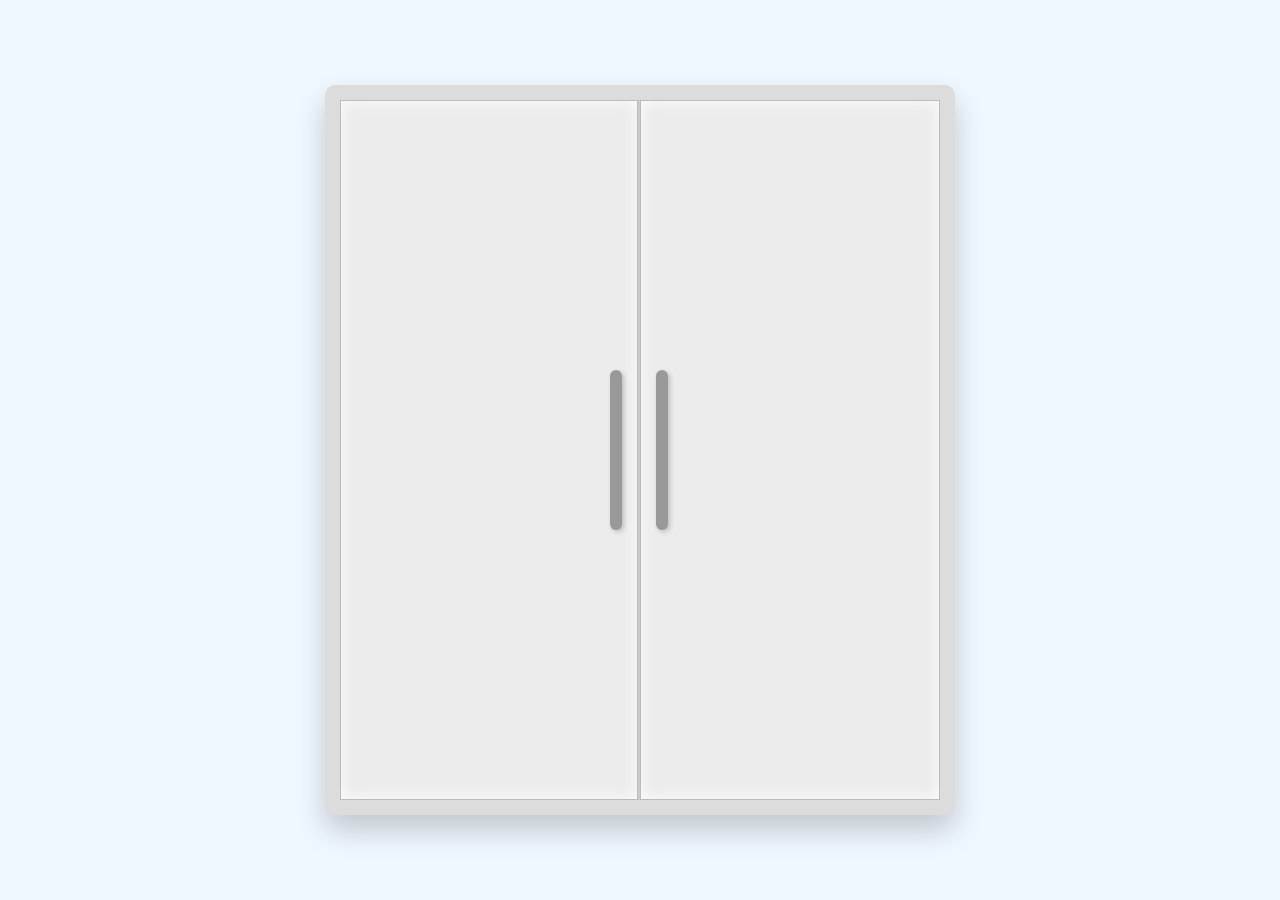
==== index.html @ c945ff0f "1st" ====
<!doctype html>
<html lang="ko">
  <head>
    <meta charset="UTF-8" />
    <title>나만의 냉장고</title>
    <link rel="stylesheet" href="style.css" />
  </head>
  <body>
    <div class="fridge-container">
      <div class="fridge-half left-half">
        <input type="checkbox" id="left-door-toggle" class="door-toggle" />

        <div class="compartment freezer">
          <h2>냉동실</h2>
          <p>여기에 얼음, 고기 등 재료 배치</p>
        </div>

        <label for="left-door-toggle" class="door left-door">
          <span class="handle left-handle"></span>
        </label>
      </div>

      <div class="fridge-half right-half">
        <input type="checkbox" id="right-door-toggle" class="door-toggle" />

        <div class="compartment fridge">
          <h2>냉장실</h2>
          <p>여기에 채소, 음료 등 재료 배치</p>
        </div>

        <label for="right-door-toggle" class="door right-door">
          <span class="handle right-handle"></span>
        </label>
      </div>
    </div>
  </body>
</html>
---- style.css ----
/* 화면 중앙에 냉장고를 배치하기 위한 기본 설정 */
body {
  margin: 0;
  padding: 0;
  display: flex;
  justify-content: center;
  align-items: center;
  height: 100vh;
  background-color: #f0f8ff; /* 배경색 */
}

/* 냉장고 전체 외관 */
.fridge-container {
  display: flex;
  width: 600px;
  height: 700px;
  border: 15px solid #dcdcdc; /* 냉장고 테두리 두께와 색상 */
  border-radius: 10px;
  background-color: #ffffff;
  box-shadow: 0 15px 30px rgba(0, 0, 0, 0.2);
  perspective: 1500px; /* 3D로 문이 열리는 원근감 효과 부여 */
}

/* 냉동실(왼쪽)과 냉장실(오른쪽)을 반반씩 나눔 */
.fridge-half {
  position: relative;
  width: 50%;
  height: 100%;
  border-right: 2px solid #cccccc;
  box-sizing: border-box;
}

.fridge-half:last-child {
  border-right: none;
}

/* 냉장고 내부 공간 설정 */
.compartment {
  position: absolute;
  top: 0;
  left: 0;
  width: 100%;
  height: 100%;
  background-color: #eef2f5;
  padding: 20px;
  box-sizing: border-box;
  text-align: center;
  color: #555555;
}

/* 실제 기능을 담당하는 체크박스는 화면에서 숨김 */
.door-toggle {
  display: none;
}

/* 냉장고 문 기본 설정 */
.door {
  position: absolute;
  top: 0;
  left: 0;
  width: 100%;
  height: 100%;
  background-color: #ececec;
  border: 1px solid #bbbbbb;
  box-sizing: border-box;
  cursor: pointer; /* 마우스를 올리면 손가락 모양으로 변경 */
  transition: transform 0.8s ease-in-out; /* 문이 부드럽게 열리는 애니메이션 속도 */
  z-index: 2; /* 내부 공간보다 위에 오도록 설정 */
  box-shadow: inset 0 0 15px rgba(255, 255, 255, 0.9);
}

/* 왼쪽 문 회전축을 왼쪽 끝으로 설정 */
.left-door {
  transform-origin: left center;
}

/* 오른쪽 문 회전축을 오른쪽 끝으로 설정 */
.right-door {
  transform-origin: right center;
}

/* 체크박스가 체크되면(클릭되면) 문을 회전시켜 여는 효과 */
#left-door-toggle:checked ~ .left-door {
  transform: rotateY(-110deg);
}

#right-door-toggle:checked ~ .right-door {
  transform: rotateY(110deg);
}

/* 냉장고 손잡이 설정 */
.handle {
  position: absolute;
  top: 50%;
  width: 12px;
  height: 160px;
  background-color: #999999;
  transform: translateY(-50%);
  border-radius: 6px;
  box-shadow: 2px 2px 5px rgba(0, 0, 0, 0.2);
}

/* 왼쪽 문 손잡이는 오른쪽 가장자리에 배치 */
.left-handle {
  right: 15px;
}

/* 오른쪽 문 손잡이는 왼쪽 가장자리에 배치 */
.right-handle {
  left: 15px;
}
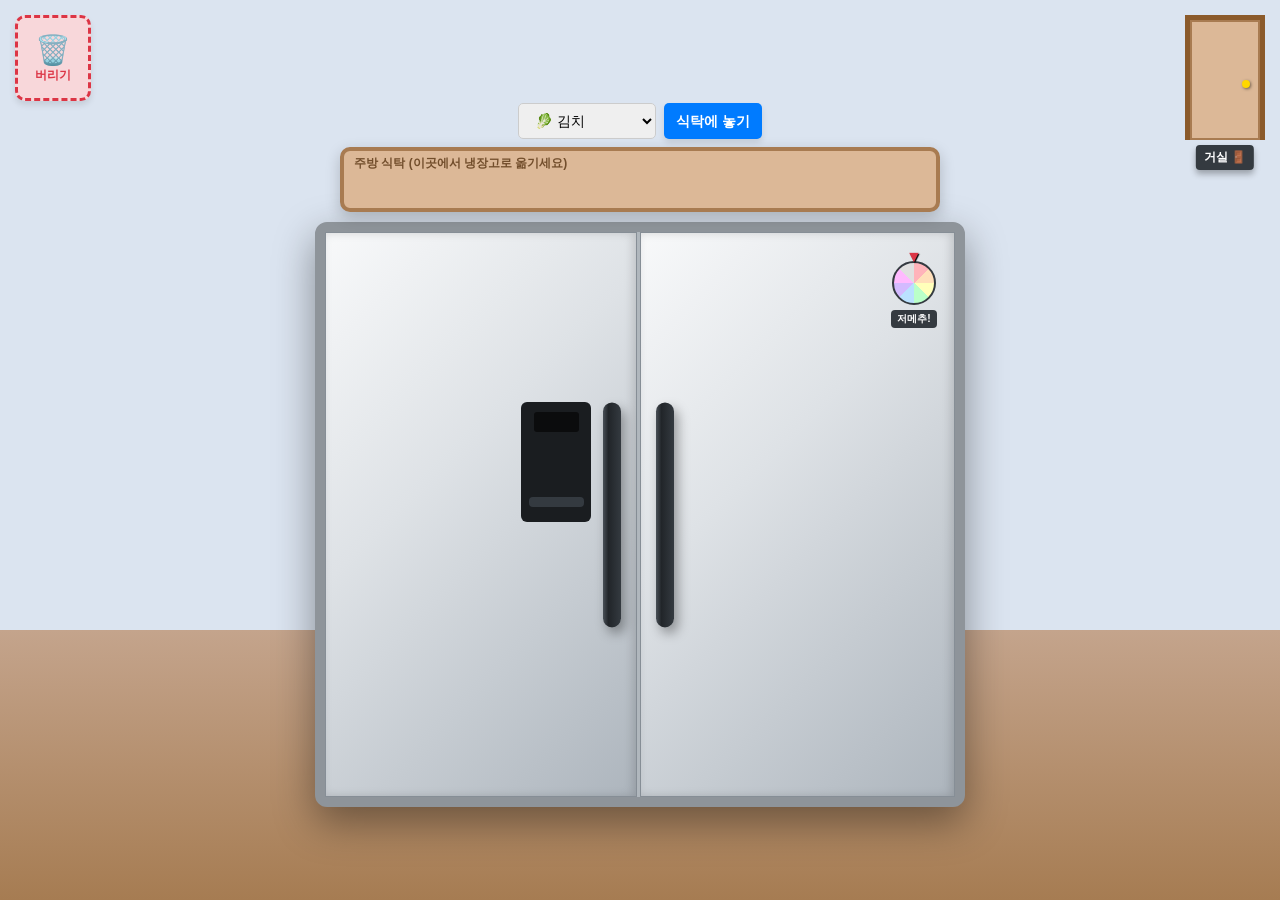
==== commit 941fa43b: "Add : 반응형 웹 기능 추가" ====
--- a/index.html
+++ b/index.html
@@ -2,36 +2,199 @@
 <html lang="ko">
   <head>
     <meta charset="UTF-8" />
+    <meta
+      name="viewport"
+      content="width=device-width, initial-scale=1.0, maximum-scale=1.0, user-scalable=no"
+    />
     <title>나만의 냉장고</title>
     <link rel="stylesheet" href="style.css" />
   </head>
   <body>
+    <div id="trash-bin" class="trash-bin drop-zone">
+      <span class="trash-icon">🗑️</span>
+      <span class="trash-label">버리기</span>
+    </div>
+
+    <div class="kitchen-area">
+      <div class="controls">
+        <select id="item-select">
+          <option value="김치">🥬 김치</option>
+          <option value="물">💧 물</option>
+          <option value="고기">🥩 고기</option>
+          <option value="야채">🥦 야채</option>
+          <option value="계란">🥚 계란</option>
+          <option value="사과">🍎 사과 (과일)</option>
+        </select>
+        <button id="add-btn">식탁에 놓기</button>
+      </div>
+      <div id="table-zone" class="drop-zone table">
+        <span class="table-label">주방 식탁 (이곳에서 냉장고로 옮기세요)</span>
+      </div>
+    </div>
+
     <div class="fridge-container">
       <div class="fridge-half left-half">
         <input type="checkbox" id="left-door-toggle" class="door-toggle" />
-
         <div class="compartment freezer">
           <h2>냉동실</h2>
-          <p>여기에 얼음, 고기 등 재료 배치</p>
-        </div>
-
+          <div class="shelves">
+            <div class="shelf drop-zone"></div>
+            <div class="shelf drop-zone"></div>
+            <div class="shelf drop-zone"></div>
+            <div class="shelf drop-zone"></div>
+          </div>
+          <div class="drawers">
+            <div class="drawer-container">
+              <div class="drawer-body drop-zone"></div>
+              <div class="drawer-front">
+                <span class="drawer-handle"></span
+                ><span class="drawer-label">얼음/육류</span>
+              </div>
+            </div>
+            <div class="drawer-container">
+              <div class="drawer-body drop-zone"></div>
+              <div class="drawer-front">
+                <span class="drawer-handle"></span
+                ><span class="drawer-label">냉동식품</span>
+              </div>
+            </div>
+          </div>
+        </div>
         <label for="left-door-toggle" class="door left-door">
-          <span class="handle left-handle"></span>
+          <div class="door-inner">
+            <div class="door-bin drop-zone"></div>
+            <div class="door-bin drop-zone"></div>
+            <div class="door-bin drop-zone"></div>
+            <div class="door-bin drop-zone"></div>
+          </div>
+          <div class="door-outer">
+            <div class="dispenser">
+              <div class="dispenser-screen"></div>
+              <div class="dispenser-tray"></div>
+            </div>
+            <span class="handle left-handle"></span>
+          </div>
         </label>
       </div>
 
       <div class="fridge-half right-half">
         <input type="checkbox" id="right-door-toggle" class="door-toggle" />
-
         <div class="compartment fridge">
           <h2>냉장실</h2>
-          <p>여기에 채소, 음료 등 재료 배치</p>
-        </div>
-
+          <div class="shelves">
+            <div class="shelf drop-zone"></div>
+            <div class="shelf drop-zone"></div>
+            <div class="shelf drop-zone"></div>
+            <div class="shelf drop-zone"></div>
+          </div>
+          <div class="drawers">
+            <div class="drawer-container">
+              <div class="drawer-body drop-zone"></div>
+              <div class="drawer-front">
+                <span class="drawer-handle"></span
+                ><span class="drawer-label">야채실</span>
+              </div>
+            </div>
+            <div class="drawer-container">
+              <div class="drawer-body drop-zone"></div>
+              <div class="drawer-front">
+                <span class="drawer-handle"></span
+                ><span class="drawer-label">과일실</span>
+              </div>
+            </div>
+          </div>
+        </div>
         <label for="right-door-toggle" class="door right-door">
-          <span class="handle right-handle"></span>
+          <div class="door-inner">
+            <div class="door-bin drop-zone"></div>
+            <div class="door-bin drop-zone"></div>
+            <div class="door-bin drop-zone"></div>
+            <div class="door-bin drop-zone"></div>
+          </div>
+          <div class="door-outer">
+            <span class="handle right-handle"></span>
+
+            <div class="mini-roulette" id="mini-roulette-btn">
+              <div class="mini-pointer">▼</div>
+              <div class="mini-wheel"></div>
+              <span class="mini-label">저메추!</span>
+            </div>
+          </div>
         </label>
       </div>
     </div>
+
+    <div class="exit-wrapper">
+      <a href="livingroom.html" class="exit-door-frame">
+        <div class="exit-door"><span class="door-knob"></span></div>
+        <span class="exit-label">거실 🚪</span>
+      </a>
+    </div>
+
+    <div class="roulette-overlay" id="roulette-modal">
+      <div class="roulette-zoom-container">
+        <button class="close-roulette" id="close-roulette-btn">✖ 닫기</button>
+        <h2>오늘 저녁은 뭐 먹지? 🤤</h2>
+        <div class="roulette-board">
+          <div class="roulette-wheel" id="main-roulette-wheel">
+            <div
+              class="roulette-item"
+              style="transform: rotate(22.5deg) translateY(-110px)"
+            >
+              치킨
+            </div>
+            <div
+              class="roulette-item"
+              style="transform: rotate(67.5deg) translateY(-110px)"
+            >
+              피자
+            </div>
+            <div
+              class="roulette-item"
+              style="transform: rotate(112.5deg) translateY(-110px)"
+            >
+              족발
+            </div>
+            <div
+              class="roulette-item"
+              style="transform: rotate(157.5deg) translateY(-110px)"
+            >
+              삼겹살
+            </div>
+            <div
+              class="roulette-item"
+              style="transform: rotate(202.5deg) translateY(-110px)"
+            >
+              햄버거
+            </div>
+            <div
+              class="roulette-item"
+              style="transform: rotate(247.5deg) translateY(-110px)"
+            >
+              떡볶이
+            </div>
+            <div
+              class="roulette-item"
+              style="transform: rotate(292.5deg) translateY(-110px)"
+            >
+              샐러드
+            </div>
+            <div
+              class="roulette-item"
+              style="transform: rotate(337.5deg) translateY(-110px)"
+            >
+              마라탕
+            </div>
+          </div>
+          <div class="roulette-pointer-large">▼</div>
+          <button class="spin-btn" id="spin-btn">SPIN</button>
+        </div>
+        <div id="roulette-result" class="roulette-result">
+          버튼을 눌러보세요!
+        </div>
+      </div>
+    </div>
+
+    <script src="script.js"></script>
   </body>
 </html>
--- a/style.css
+++ b/style.css
@@ -1,111 +1,700 @@
-/* 화면 중앙에 냉장고를 배치하기 위한 기본 설정 */
+/* 기본 화면 설정 */
 body {
   margin: 0;
   padding: 0;
   display: flex;
+  flex-direction: column;
+  align-items: center;
+  justify-content: center;
+  height: 100vh;
+  background: linear-gradient(
+    to bottom,
+    #dbe4f0 0%,
+    #dbe4f0 70%,
+    #c4a48c 70%,
+    #a67c52 100%
+  );
+  overflow: hidden; /* 스크롤 방지 */
+  font-family: sans-serif;
+  touch-action: none; /* 모바일에서 화면 쓸어넘기기 방지 */
+}
+
+/* 주방 식탁 및 컨트롤 */
+.kitchen-area {
+  width: 90vw;
+  max-width: 600px; /* 데스크탑에서도 문 잘림 방지를 위해 폭 제한 */
+  margin-top: 10px;
+  margin-bottom: 10px;
+  display: flex;
+  flex-direction: column;
+  gap: 8px;
+  z-index: 10;
+}
+.controls {
+  display: flex;
+  gap: 8px;
+  flex-wrap: wrap;
+  justify-content: center;
+}
+select,
+button {
+  padding: 8px 12px;
+  font-size: 0.9rem;
+  border-radius: 5px;
+  border: 1px solid #ccc;
+}
+button {
+  background-color: #007bff;
+  color: white;
+  border: none;
+  cursor: pointer;
+  font-weight: bold;
+  box-shadow: 0 4px 6px rgba(0, 0, 0, 0.1);
+}
+button:hover {
+  background-color: #0056b3;
+}
+.table {
+  background-color: #dcb897;
+  border: 4px solid #a87b51;
+  border-radius: 10px;
+  min-height: 65px;
+  padding: 15px;
+  display: flex;
+  flex-wrap: wrap;
+  gap: 8px;
+  position: relative;
+  box-shadow: 0 5px 15px rgba(0, 0, 0, 0.2);
+  box-sizing: border-box;
+}
+.table-label {
+  position: absolute;
+  top: 4px;
+  left: 10px;
+  color: #724e2c;
+  font-size: 0.75rem;
+  font-weight: bold;
+  pointer-events: none;
+}
+
+/* 🗑️ 쓰레기통 */
+.trash-bin {
+  position: fixed;
+  top: 15px;
+  left: 15px;
+  width: 70px;
+  height: 80px;
+  background-color: #f8d7da;
+  border: 3px dashed #dc3545;
+  border-radius: 10px;
+  display: flex;
+  flex-direction: column;
+  align-items: center;
+  justify-content: center;
+  color: #dc3545;
+  font-weight: bold;
+  z-index: 999;
+  transition:
+    transform 0.2s,
+    background-color 0.2s;
+  box-shadow: 0 4px 6px rgba(0, 0, 0, 0.1);
+}
+.trash-bin:hover,
+.trash-bin.drag-over {
+  transform: scale(1.1);
+  background-color: #f1b0b7;
+  border-style: solid;
+}
+.trash-icon {
+  font-size: 1.8rem;
+  pointer-events: none;
+}
+.trash-label {
+  font-size: 0.75rem;
+  pointer-events: none;
+}
+
+/* 🚪 거실로 나가는 문 */
+.exit-wrapper {
+  position: fixed;
+  top: 15px;
+  right: 15px;
+  perspective: 800px;
+  z-index: 999;
+}
+.exit-door-frame {
+  display: block;
+  width: 70px;
+  height: 120px;
+  background-color: #2c1a0f;
+  border: 5px solid #8b5a2b;
+  border-bottom: none;
+  position: relative;
+  text-decoration: none;
+}
+.exit-door {
+  width: 100%;
+  height: 100%;
+  background-color: #dcb897;
+  border: 2px solid #a87b51;
+  box-sizing: border-box;
+  transform-origin: left;
+  transition: transform 0.4s ease;
+  position: absolute;
+  top: 0;
+  left: 0;
+}
+.door-knob {
+  position: absolute;
+  right: 8px;
+  top: 50%;
+  width: 8px;
+  height: 8px;
+  background-color: #ffd700;
+  border-radius: 50%;
+  box-shadow: 1px 1px 3px rgba(0, 0, 0, 0.5);
+}
+.exit-label {
+  position: absolute;
+  bottom: -30px;
+  left: 50%;
+  transform: translateX(-50%);
+  background-color: #343a40;
+  color: white;
+  padding: 4px 8px;
+  border-radius: 4px;
+  font-size: 0.75rem;
+  font-weight: bold;
+  white-space: nowrap;
+  box-shadow: 0 4px 6px rgba(0, 0, 0, 0.3);
+}
+.exit-door-frame:hover .exit-door {
+  transform: rotateY(-25deg);
+}
+
+/* 움직이는 입체 음식 아이템 */
+.food-item {
+  position: relative;
+  width: 45px;
+  height: 45px;
+  cursor: grab;
+  user-select: none;
+  transition: transform 0.1s;
+  z-index: 100;
+  display: flex;
   justify-content: center;
   align-items: center;
-  height: 100vh;
-  background-color: #f0f8ff; /* 배경색 */
-}
-
-/* 냉장고 전체 외관 */
+}
+.food-img {
+  width: 100%;
+  height: 100%;
+  object-fit: cover;
+  border-radius: 8px;
+  box-shadow: 2px 5px 8px rgba(0, 0, 0, 0.4);
+  pointer-events: none;
+}
+.food-item:active {
+  cursor: grabbing;
+}
+.food-item.dragging {
+  opacity: 0.5;
+  transform: scale(1.1);
+  z-index: 1000 !important;
+}
+
+/* 유통기한 말풍선 */
+.tooltip {
+  visibility: hidden;
+  opacity: 0;
+  position: absolute;
+  bottom: 120%;
+  left: 50%;
+  transform: translateX(-50%);
+  background-color: #dc3545;
+  color: white;
+  text-align: center;
+  padding: 5px 8px;
+  border-radius: 6px;
+  font-size: 0.75rem;
+  font-weight: bold;
+  white-space: nowrap;
+  z-index: 1000;
+  transition:
+    opacity 0.2s,
+    visibility 0.2s;
+  box-shadow: 0 4px 6px rgba(0, 0, 0, 0.3);
+  pointer-events: none;
+}
+.tooltip::after {
+  content: '';
+  position: absolute;
+  top: 100%;
+  left: 50%;
+  margin-left: -5px;
+  border-width: 5px;
+  border-style: solid;
+  border-color: inherit;
+  border-color: currentColor transparent transparent transparent;
+}
+.food-item:hover .tooltip {
+  visibility: visible;
+  opacity: 1;
+}
+
+/* 냉장고 전체 외관 (반응형 최적화) */
 .fridge-container {
   display: flex;
-  width: 600px;
-  height: 700px;
-  border: 15px solid #dcdcdc; /* 냉장고 테두리 두께와 색상 */
-  border-radius: 10px;
-  background-color: #ffffff;
-  box-shadow: 0 15px 30px rgba(0, 0, 0, 0.2);
-  perspective: 1500px; /* 3D로 문이 열리는 원근감 효과 부여 */
-}
-
-/* 냉동실(왼쪽)과 냉장실(오른쪽)을 반반씩 나눔 */
+  width: 90vw;
+  max-width: 650px; /* 전체 너비를 줄여 문이 잘리지 않도록 제한 */
+  height: 65vh;
+  max-height: 650px;
+  border: 10px solid #8e949a;
+  border-radius: 12px;
+  background-color: #ccd3d9;
+  box-shadow: 0 15px 40px rgba(0, 0, 0, 0.4);
+  perspective: 2000px;
+  box-sizing: border-box;
+}
 .fridge-half {
   position: relative;
   width: 50%;
   height: 100%;
-  border-right: 2px solid #cccccc;
-  box-sizing: border-box;
-}
-
+  border-right: 3px solid #b0b7bd;
+  box-sizing: border-box;
+  transform-style: preserve-3d;
+}
 .fridge-half:last-child {
   border-right: none;
 }
-
-/* 냉장고 내부 공간 설정 */
 .compartment {
   position: absolute;
   top: 0;
   left: 0;
   width: 100%;
   height: 100%;
-  background-color: #eef2f5;
-  padding: 20px;
-  box-sizing: border-box;
+  background-color: #ffffff;
+  padding: 10px;
+  box-sizing: border-box;
+  display: flex;
+  flex-direction: column;
+  z-index: 1;
+  box-shadow: inset 0 0 30px rgba(0, 0, 0, 0.08);
+}
+h2 {
   text-align: center;
-  color: #555555;
-}
-
-/* 실제 기능을 담당하는 체크박스는 화면에서 숨김 */
-.door-toggle {
-  display: none;
-}
-
-/* 냉장고 문 기본 설정 */
-.door {
+  color: #343a40;
+  margin: 0 0 6px 0;
+  font-size: 1rem;
+  letter-spacing: 1px;
+  flex-shrink: 0;
+}
+
+.shelves {
+  flex: 1;
+  display: flex;
+  flex-direction: column;
+  gap: 6px;
+  margin-bottom: 8px;
+}
+.shelf {
+  flex: 1;
+  min-height: 35px;
+  background-color: rgba(230, 242, 255, 0.3);
+  border: 1px solid rgba(180, 210, 240, 0.5);
+  border-bottom: 5px solid rgba(135, 190, 230, 0.7);
+  border-radius: 4px;
+  display: flex;
+  flex-wrap: wrap;
+  gap: 6px;
+  padding: 4px;
+  align-items: flex-end;
+  box-sizing: border-box;
+}
+.drawers {
+  display: flex;
+  flex-direction: column;
+  gap: 6px;
+  padding: 0 3px;
+  flex-shrink: 0;
+}
+.drawer-container {
+  position: relative;
+  height: 75px;
+  background-color: #e9ecef;
+  border: 2px solid #ced4da;
+  border-radius: 6px;
+  overflow: visible;
+  box-sizing: border-box;
+}
+.drawer-body {
   position: absolute;
   top: 0;
   left: 0;
   width: 100%;
   height: 100%;
-  background-color: #ececec;
-  border: 1px solid #bbbbbb;
-  box-sizing: border-box;
-  cursor: pointer; /* 마우스를 올리면 손가락 모양으로 변경 */
-  transition: transform 0.8s ease-in-out; /* 문이 부드럽게 열리는 애니메이션 속도 */
-  z-index: 2; /* 내부 공간보다 위에 오도록 설정 */
-  box-shadow: inset 0 0 15px rgba(255, 255, 255, 0.9);
-}
-
-/* 왼쪽 문 회전축을 왼쪽 끝으로 설정 */
+  box-sizing: border-box;
+  display: flex;
+  flex-wrap: wrap;
+  gap: 5px;
+  padding: 5px;
+  align-items: center;
+  background-color: rgba(255, 255, 255, 0.15);
+  z-index: 1;
+}
+.drawer-front {
+  position: absolute;
+  top: 0;
+  left: 0;
+  width: 100%;
+  height: 100%;
+  background: linear-gradient(
+    135deg,
+    rgba(255, 255, 255, 0.45) 0%,
+    rgba(248, 249, 250, 0.15) 60%,
+    rgba(206, 212, 218, 0.35) 100%
+  );
+  border: 2px solid rgba(255, 255, 255, 0.55);
+  border-radius: 4px;
+  display: flex;
+  flex-direction: column;
+  align-items: center;
+  justify-content: center;
+  cursor: pointer;
+  z-index: 5;
+  transition: transform 0.4s;
+}
+.drawer-handle {
+  width: 50px;
+  height: 8px;
+  background: linear-gradient(to bottom, #dee2e6, #ffffff);
+  border: 1px solid #adb5bd;
+  border-radius: 4px;
+  margin-bottom: 3px;
+}
+.drawer-label {
+  font-size: 0.75rem;
+  font-weight: bold;
+  color: #495057;
+  user-select: none;
+}
+.drawer-container.open .drawer-front {
+  transform: translateY(30px) translateZ(10px);
+  opacity: 0;
+  pointer-events: none;
+}
+
+/* 문 회전 축 & 열림 각도 제한 (잘림 해결!) */
+.door-toggle {
+  display: none;
+}
+.door {
+  position: absolute;
+  top: 0;
+  left: 0;
+  width: 100%;
+  height: 100%;
+  cursor: pointer;
+  transition: transform 1.2s cubic-bezier(0.25, 0.8, 0.25, 1);
+  z-index: 10;
+  transform-style: preserve-3d;
+}
 .left-door {
   transform-origin: left center;
 }
-
-/* 오른쪽 문 회전축을 오른쪽 끝으로 설정 */
 .right-door {
   transform-origin: right center;
 }
-
-/* 체크박스가 체크되면(클릭되면) 문을 회전시켜 여는 효과 */
+/* 140도에서 110도로 낮춰서 화면 밖으로 문이 삐져나가지 않게 함 */
 #left-door-toggle:checked ~ .left-door {
   transform: rotateY(-110deg);
 }
-
 #right-door-toggle:checked ~ .right-door {
   transform: rotateY(110deg);
 }
 
-/* 냉장고 손잡이 설정 */
+.door-outer,
+.door-inner {
+  position: absolute;
+  top: 0;
+  left: 0;
+  width: 100%;
+  height: 100%;
+  backface-visibility: hidden;
+  box-sizing: border-box;
+}
+.door-outer {
+  background: linear-gradient(135deg, #f8f9fa 0%, #dee2e6 40%, #adb5bd 100%);
+  border: 1px solid #868e96;
+  box-shadow: inset -3px 0 10px rgba(0, 0, 0, 0.15);
+  z-index: 2;
+}
+.door-inner {
+  background-color: #f1f3f5;
+  border: 2px solid #dee2e6;
+  transform: rotateY(180deg);
+  z-index: 1;
+  display: flex;
+  flex-direction: column;
+  justify-content: space-evenly;
+  padding: 20px 10px;
+}
+.door-bin {
+  flex: 1;
+  margin: 4px 0;
+  min-height: 40px;
+  background-color: rgba(255, 255, 255, 0.7);
+  border: 2px solid #e9ecef;
+  border-radius: 4px 4px 15px 15px;
+  display: flex;
+  flex-wrap: wrap;
+  gap: 5px;
+  padding: 8px 5px 5px 5px;
+  align-items: flex-end;
+  box-sizing: border-box;
+}
 .handle {
   position: absolute;
   top: 50%;
-  width: 12px;
-  height: 160px;
-  background-color: #999999;
+  width: 18px;
+  height: 40%;
+  background: linear-gradient(to right, #495057, #212529 30%, #343a40);
   transform: translateY(-50%);
-  border-radius: 6px;
-  box-shadow: 2px 2px 5px rgba(0, 0, 0, 0.2);
-}
-
-/* 왼쪽 문 손잡이는 오른쪽 가장자리에 배치 */
+  border-radius: 10px;
+  box-shadow: 4px 6px 12px rgba(0, 0, 0, 0.35);
+}
 .left-handle {
   right: 15px;
 }
-
-/* 오른쪽 문 손잡이는 왼쪽 가장자리에 배치 */
 .right-handle {
   left: 15px;
 }
+
+/* 디스펜서 & 미니룰렛 크기 축소 */
+.dispenser {
+  position: absolute;
+  top: 30%;
+  right: 45px;
+  width: 70px;
+  height: 120px;
+  background-color: #1a1d20;
+  border-radius: 6px;
+  display: flex;
+  flex-direction: column;
+  align-items: center;
+  padding-top: 10px;
+  box-sizing: border-box;
+}
+.dispenser-screen {
+  width: 45px;
+  height: 20px;
+  background-color: #0b0c0d;
+  border-radius: 3px;
+  margin-bottom: 10px;
+}
+.dispenser-tray {
+  width: 55px;
+  height: 10px;
+  background-color: #343a40;
+  border-radius: 4px;
+  margin-top: auto;
+  margin-bottom: 15px;
+}
+.mini-roulette {
+  position: absolute;
+  top: 15px;
+  right: 15px;
+  width: 50px;
+  display: flex;
+  flex-direction: column;
+  align-items: center;
+  cursor: pointer;
+  z-index: 5;
+  transition: transform 0.2s;
+}
+.mini-roulette:hover {
+  transform: scale(1.15);
+}
+.mini-pointer {
+  color: #dc3545;
+  font-size: 1rem;
+  font-weight: bold;
+  margin-bottom: -5px;
+  z-index: 2;
+  text-shadow: 1px 1px 1px black;
+}
+.mini-wheel {
+  width: 40px;
+  height: 40px;
+  border-radius: 50%;
+  border: 2px solid #343a40;
+  background: conic-gradient(
+    #ffb3ba 0 45deg,
+    #ffdfba 45deg 90deg,
+    #ffffba 90deg 135deg,
+    #baffc9 135deg 180deg,
+    #bae1ff 180deg 225deg,
+    #d3baff 225deg 270deg,
+    #ffbaff 270deg 315deg,
+    #e0e0e0 315deg 360deg
+  );
+}
+.mini-label {
+  margin-top: 5px;
+  background-color: #343a40;
+  color: white;
+  padding: 2px 6px;
+  border-radius: 4px;
+  font-size: 0.65rem;
+  font-weight: bold;
+}
+
+/* 모달창 */
+.roulette-overlay {
+  position: fixed;
+  top: 0;
+  left: 0;
+  width: 100vw;
+  height: 100vh;
+  background-color: rgba(0, 0, 0, 0.7);
+  z-index: 9999;
+  display: flex;
+  justify-content: center;
+  align-items: center;
+  opacity: 0;
+  visibility: hidden;
+  transition: 0.3s;
+}
+.roulette-overlay.show {
+  opacity: 1;
+  visibility: visible;
+}
+.roulette-zoom-container {
+  background-color: white;
+  padding: 20px;
+  border-radius: 15px;
+  text-align: center;
+  position: relative;
+  transform: scale(0.5);
+  transition: 0.4s;
+  width: 90vw;
+  max-width: 350px;
+}
+.roulette-overlay.show .roulette-zoom-container {
+  transform: scale(1);
+}
+.close-roulette {
+  position: absolute;
+  top: 10px;
+  right: 10px;
+  background: #dc3545;
+  color: white;
+  border: none;
+  padding: 6px 10px;
+  border-radius: 5px;
+  cursor: pointer;
+  font-weight: bold;
+}
+.roulette-board {
+  position: relative;
+  width: 260px;
+  height: 260px;
+  margin: 20px auto;
+}
+.roulette-wheel {
+  width: 100%;
+  height: 100%;
+  border-radius: 50%;
+  border: 6px solid #343a40;
+  box-sizing: border-box;
+  background: conic-gradient(
+    #ffb3ba 0 45deg,
+    #ffdfba 45deg 90deg,
+    #ffffba 90deg 135deg,
+    #baffc9 135deg 180deg,
+    #bae1ff 180deg 225deg,
+    #d3baff 225deg 270deg,
+    #ffbaff 270deg 315deg,
+    #e0e0e0 315deg 360deg
+  );
+  transition: transform 4s cubic-bezier(0.1, 0.8, 0.1, 1);
+}
+.roulette-item {
+  position: absolute;
+  top: 50%;
+  left: 50%;
+  width: 60px;
+  height: 20px;
+  margin-left: -30px;
+  margin-top: -10px;
+  text-align: center;
+  font-weight: bold;
+  font-size: 0.85rem;
+  color: #333;
+}
+.roulette-pointer-large {
+  position: absolute;
+  top: -25px;
+  left: 50%;
+  transform: translateX(-50%);
+  font-size: 2.5rem;
+  color: #dc3545;
+  z-index: 10;
+}
+.spin-btn {
+  position: absolute;
+  top: 50%;
+  left: 50%;
+  transform: translate(-50%, -50%);
+  width: 60px;
+  height: 60px;
+  background-color: #343a40;
+  color: white;
+  border: 3px solid white;
+  border-radius: 50%;
+  font-weight: bold;
+  cursor: pointer;
+  z-index: 10;
+}
+.spin-btn:active {
+  transform: translate(-50%, -50%) scale(0.9);
+}
+.roulette-result {
+  font-size: 1rem;
+  font-weight: bold;
+  color: #007bff;
+  margin-top: 10px;
+  min-height: 25px;
+}
+
+/* 📱 모바일/태블릿 화면 크기가 작아질 때 추가 조정 */
+@media (max-width: 768px) {
+  .fridge-container {
+    height: 50vh;
+  }
+  .table {
+    min-height: 50px;
+    padding: 10px;
+  }
+  .food-item {
+    width: 35px;
+    height: 35px;
+  }
+  .trash-bin {
+    width: 55px;
+    height: 65px;
+    top: 10px;
+    left: 10px;
+  }
+  .trash-icon {
+    font-size: 1.3rem;
+  }
+  .exit-wrapper {
+    top: 10px;
+    right: 10px;
+    transform: scale(0.8);
+    transform-origin: top right;
+  }
+  .dispenser {
+    display: none; /* 화면이 작으면 디스펜서 숨김 */
+  }
+}
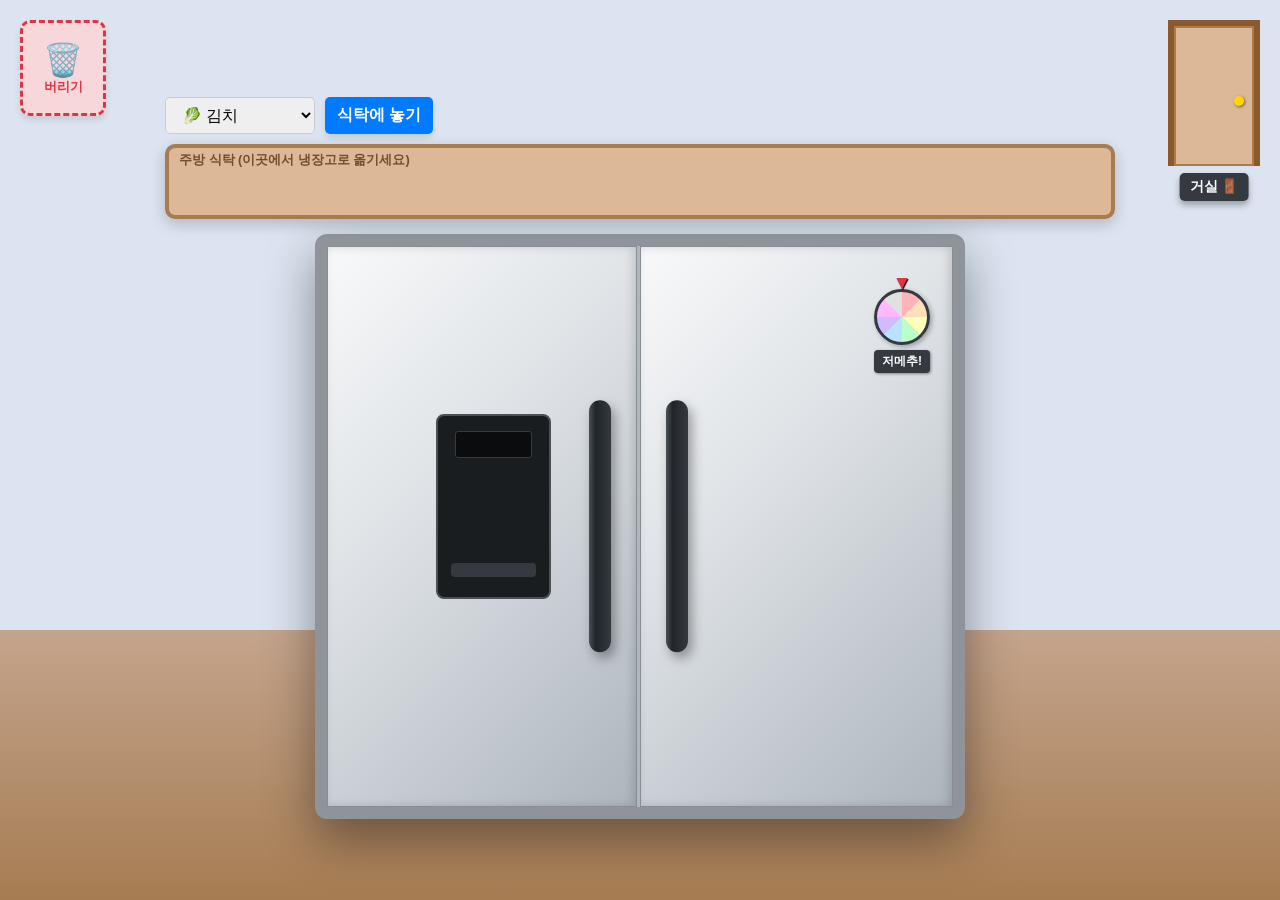
==== commit f4b5491f: "fix : 룰렛 메뉴 수정" ====
--- a/index.html
+++ b/index.html
@@ -36,6 +36,8 @@
       <div class="fridge-half left-half">
         <input type="checkbox" id="left-door-toggle" class="door-toggle" />
         <div class="compartment freezer">
+          <div class="frost-layer"></div>
+
           <h2>냉동실</h2>
           <div class="shelves">
             <div class="shelf drop-zone"></div>
@@ -48,14 +50,14 @@
               <div class="drawer-body drop-zone"></div>
               <div class="drawer-front">
                 <span class="drawer-handle"></span
-                ><span class="drawer-label">얼음/육류</span>
-              </div>
-            </div>
-            <div class="drawer-container">
-              <div class="drawer-body drop-zone"></div>
-              <div class="drawer-front">
-                <span class="drawer-handle"></span
-                ><span class="drawer-label">냉동식품</span>
+                ><span class="drawer-label">얼음 / 육류</span>
+              </div>
+            </div>
+            <div class="drawer-container">
+              <div class="drawer-body drop-zone"></div>
+              <div class="drawer-front">
+                <span class="drawer-handle"></span
+                ><span class="drawer-label">냉동 식품</span>
               </div>
             </div>
           </div>
@@ -92,14 +94,14 @@
               <div class="drawer-body drop-zone"></div>
               <div class="drawer-front">
                 <span class="drawer-handle"></span
-                ><span class="drawer-label">야채실</span>
-              </div>
-            </div>
-            <div class="drawer-container">
-              <div class="drawer-body drop-zone"></div>
-              <div class="drawer-front">
-                <span class="drawer-handle"></span
-                ><span class="drawer-label">과일실</span>
+                ><span class="drawer-label">신선 야채실</span>
+              </div>
+            </div>
+            <div class="drawer-container">
+              <div class="drawer-body drop-zone"></div>
+              <div class="drawer-front">
+                <span class="drawer-handle"></span
+                ><span class="drawer-label">과일 보관함</span>
               </div>
             </div>
           </div>
@@ -113,7 +115,6 @@
           </div>
           <div class="door-outer">
             <span class="handle right-handle"></span>
-
             <div class="mini-roulette" id="mini-roulette-btn">
               <div class="mini-pointer">▼</div>
               <div class="mini-wheel"></div>
@@ -123,14 +124,6 @@
         </label>
       </div>
     </div>
-
-    <div class="exit-wrapper">
-      <a href="livingroom.html" class="exit-door-frame">
-        <div class="exit-door"><span class="door-knob"></span></div>
-        <span class="exit-label">거실 🚪</span>
-      </a>
-    </div>
-
     <div class="roulette-overlay" id="roulette-modal">
       <div class="roulette-zoom-container">
         <button class="close-roulette" id="close-roulette-btn">✖ 닫기</button>
@@ -153,7 +146,7 @@
               class="roulette-item"
               style="transform: rotate(112.5deg) translateY(-110px)"
             >
-              족발
+              라면
             </div>
             <div
               class="roulette-item"
@@ -183,16 +176,25 @@
               class="roulette-item"
               style="transform: rotate(337.5deg) translateY(-110px)"
             >
-              마라탕
+              제육볶음
             </div>
           </div>
           <div class="roulette-pointer-large">▼</div>
           <button class="spin-btn" id="spin-btn">SPIN</button>
         </div>
         <div id="roulette-result" class="roulette-result">
-          버튼을 눌러보세요!
-        </div>
-      </div>
+          가운데 SPIN 버튼을 눌러보세요!
+        </div>
+      </div>
+    </div>
+
+    <div class="exit-wrapper">
+      <a href="livingroom.html" class="exit-door-frame">
+        <div class="exit-door">
+          <span class="door-knob"></span>
+        </div>
+        <span class="exit-label">거실 🚪</span>
+      </a>
     </div>
 
     <script src="script.js"></script>
--- a/style.css
+++ b/style.css
@@ -14,32 +14,31 @@
     #c4a48c 70%,
     #a67c52 100%
   );
-  overflow: hidden; /* 스크롤 방지 */
+  overflow: hidden;
   font-family: sans-serif;
-  touch-action: none; /* 모바일에서 화면 쓸어넘기기 방지 */
+  touch-action: none;
 }
 
 /* 주방 식탁 및 컨트롤 */
 .kitchen-area {
   width: 90vw;
-  max-width: 600px; /* 데스크탑에서도 문 잘림 방지를 위해 폭 제한 */
-  margin-top: 10px;
-  margin-bottom: 10px;
-  display: flex;
-  flex-direction: column;
-  gap: 8px;
+  max-width: 950px;
+  margin-top: 15px;
+  margin-bottom: 15px;
+  display: flex;
+  flex-direction: column;
+  gap: 10px;
   z-index: 10;
 }
 .controls {
   display: flex;
-  gap: 8px;
+  gap: 10px;
   flex-wrap: wrap;
-  justify-content: center;
 }
 select,
 button {
   padding: 8px 12px;
-  font-size: 0.9rem;
+  font-size: 1rem;
   border-radius: 5px;
   border: 1px solid #ccc;
 }
@@ -58,11 +57,11 @@
   background-color: #dcb897;
   border: 4px solid #a87b51;
   border-radius: 10px;
-  min-height: 65px;
+  min-height: 75px;
   padding: 15px;
   display: flex;
   flex-wrap: wrap;
-  gap: 8px;
+  gap: 10px;
   position: relative;
   box-shadow: 0 5px 15px rgba(0, 0, 0, 0.2);
   box-sizing: border-box;
@@ -72,7 +71,7 @@
   top: 4px;
   left: 10px;
   color: #724e2c;
-  font-size: 0.75rem;
+  font-size: 0.8rem;
   font-weight: bold;
   pointer-events: none;
 }
@@ -80,10 +79,10 @@
 /* 🗑️ 쓰레기통 */
 .trash-bin {
   position: fixed;
-  top: 15px;
-  left: 15px;
-  width: 70px;
-  height: 80px;
+  top: 20px;
+  left: 20px;
+  width: 80px;
+  height: 90px;
   background-color: #f8d7da;
   border: 3px dashed #dc3545;
   border-radius: 10px;
@@ -106,28 +105,28 @@
   border-style: solid;
 }
 .trash-icon {
-  font-size: 1.8rem;
+  font-size: 2rem;
   pointer-events: none;
 }
 .trash-label {
-  font-size: 0.75rem;
+  font-size: 0.8rem;
   pointer-events: none;
 }
 
 /* 🚪 거실로 나가는 문 */
 .exit-wrapper {
   position: fixed;
-  top: 15px;
-  right: 15px;
+  top: 20px;
+  right: 20px;
   perspective: 800px;
   z-index: 999;
 }
 .exit-door-frame {
   display: block;
-  width: 70px;
-  height: 120px;
+  width: 80px;
+  height: 140px;
   background-color: #2c1a0f;
-  border: 5px solid #8b5a2b;
+  border: 6px solid #8b5a2b;
   border-bottom: none;
   position: relative;
   text-decoration: none;
@@ -148,22 +147,22 @@
   position: absolute;
   right: 8px;
   top: 50%;
-  width: 8px;
-  height: 8px;
+  width: 10px;
+  height: 10px;
   background-color: #ffd700;
   border-radius: 50%;
   box-shadow: 1px 1px 3px rgba(0, 0, 0, 0.5);
 }
 .exit-label {
   position: absolute;
-  bottom: -30px;
+  bottom: -35px;
   left: 50%;
   transform: translateX(-50%);
   background-color: #343a40;
   color: white;
-  padding: 4px 8px;
-  border-radius: 4px;
-  font-size: 0.75rem;
+  padding: 5px 10px;
+  border-radius: 5px;
+  font-size: 0.85rem;
   font-weight: bold;
   white-space: nowrap;
   box-shadow: 0 4px 6px rgba(0, 0, 0, 0.3);
@@ -172,11 +171,11 @@
   transform: rotateY(-25deg);
 }
 
-/* 움직이는 입체 음식 아이템 */
+/* 입체 음식 아이템 */
 .food-item {
   position: relative;
-  width: 45px;
-  height: 45px;
+  width: 50px;
+  height: 50px;
   cursor: grab;
   user-select: none;
   transition: transform 0.1s;
@@ -193,16 +192,11 @@
   box-shadow: 2px 5px 8px rgba(0, 0, 0, 0.4);
   pointer-events: none;
 }
-.food-item:active {
-  cursor: grabbing;
-}
 .food-item.dragging {
   opacity: 0.5;
   transform: scale(1.1);
   z-index: 1000 !important;
 }
-
-/* 유통기한 말풍선 */
 .tooltip {
   visibility: hidden;
   opacity: 0;
@@ -213,9 +207,9 @@
   background-color: #dc3545;
   color: white;
   text-align: center;
-  padding: 5px 8px;
+  padding: 6px 10px;
   border-radius: 6px;
-  font-size: 0.75rem;
+  font-size: 0.85rem;
   font-weight: bold;
   white-space: nowrap;
   z-index: 1000;
@@ -241,18 +235,18 @@
   opacity: 1;
 }
 
-/* 냉장고 전체 외관 (반응형 최적화) */
+/* 냉장고 전체 외관  */
 .fridge-container {
   display: flex;
   width: 90vw;
-  max-width: 650px; /* 전체 너비를 줄여 문이 잘리지 않도록 제한 */
+  max-width: 650px;
   height: 65vh;
   max-height: 650px;
-  border: 10px solid #8e949a;
+  border: 12px solid #8e949a;
   border-radius: 12px;
   background-color: #ccd3d9;
-  box-shadow: 0 15px 40px rgba(0, 0, 0, 0.4);
-  perspective: 2000px;
+  box-shadow: 0 20px 50px rgba(0, 0, 0, 0.4);
+  perspective: 2500px;
   box-sizing: border-box;
 }
 .fridge-half {
@@ -266,6 +260,10 @@
 .fridge-half:last-child {
   border-right: none;
 }
+
+/* =========================================
+   💡 내부 조명 & ❄️ 성에 효과 
+========================================= */
 .compartment {
   position: absolute;
   top: 0;
@@ -273,19 +271,62 @@
   width: 100%;
   height: 100%;
   background-color: #ffffff;
-  padding: 10px;
+  padding: 15px;
   box-sizing: border-box;
   display: flex;
   flex-direction: column;
   z-index: 1;
-  box-shadow: inset 0 0 30px rgba(0, 0, 0, 0.08);
-}
+  box-shadow: inset 0 0 30px rgba(0, 0, 0, 0.05);
+  transition: box-shadow 0.4s ease-in-out;
+}
+
+/* 문이 열리면(checked) 형제 요소인 compartment 조명을 켬 */
+#left-door-toggle:checked ~ .compartment,
+#right-door-toggle:checked ~ .compartment {
+  box-shadow: inset 0 0 100px rgba(255, 220, 100, 0.8) !important;
+}
+
+/* 냉동실 성에 베이스 */
+.frost-layer {
+  position: absolute;
+  top: 0;
+  left: 0;
+  width: 100%;
+  height: 100%;
+  background: linear-gradient(
+    to bottom,
+    rgba(255, 255, 255, 0.95),
+    rgba(255, 255, 255, 0.3)
+  );
+  pointer-events: none;
+  opacity: 0;
+  z-index: 20;
+}
+
+/* 냉동실 문이 열리면 성에 뿜어내기 */
+#left-door-toggle:checked ~ .compartment .frost-layer {
+  animation: frost-blast 1.5s ease-out forwards;
+}
+
+@keyframes frost-blast {
+  0% {
+    opacity: 0;
+  }
+  15% {
+    opacity: 1;
+  }
+  100% {
+    opacity: 0;
+  }
+}
+/* ========================================= */
+
 h2 {
   text-align: center;
   color: #343a40;
-  margin: 0 0 6px 0;
-  font-size: 1rem;
-  letter-spacing: 1px;
+  margin: 0 0 10px 0;
+  font-size: 1.2rem;
+  letter-spacing: 2px;
   flex-shrink: 0;
 }
 
@@ -340,7 +381,10 @@
   align-items: center;
   background-color: rgba(255, 255, 255, 0.15);
   z-index: 1;
-}
+  border-radius: 4px;
+}
+
+/* 서랍 앞면 (크기 조정) */
 .drawer-front {
   position: absolute;
   top: 0;
@@ -361,7 +405,12 @@
   justify-content: center;
   cursor: pointer;
   z-index: 5;
-  transition: transform 0.4s;
+  transition:
+    transform 0.4s cubic-bezier(0.25, 0.8, 0.25, 1),
+    background-color 0.4s;
+  box-shadow:
+    0 4px 8px rgba(0, 0, 0, 0.08),
+    inset 0 2px 4px rgba(255, 255, 255, 0.5);
 }
 .drawer-handle {
   width: 50px;
@@ -370,6 +419,7 @@
   border: 1px solid #adb5bd;
   border-radius: 4px;
   margin-bottom: 3px;
+  box-shadow: inset 0 1px 2px rgba(0, 0, 0, 0.1);
 }
 .drawer-label {
   font-size: 0.75rem;
@@ -377,13 +427,49 @@
   color: #495057;
   user-select: none;
 }
+
+/* 서랍 열림 효과: 밖으로 튀어나오지 않게 이동 거리(30px) 축소 */
 .drawer-container.open .drawer-front {
   transform: translateY(30px) translateZ(10px);
-  opacity: 0;
-  pointer-events: none;
-}
-
-/* 문 회전 축 & 열림 각도 제한 (잘림 해결!) */
+  background: linear-gradient(
+    135deg,
+    rgba(255, 255, 255, 0.25) 0%,
+    rgba(248, 249, 250, 0.05) 60%,
+    rgba(206, 212, 218, 0.15) 100%
+  );
+  border-color: rgba(255, 255, 255, 0.25);
+  box-shadow: 0 15px 25px rgba(0, 0, 0, 0.15);
+}
+.drawer-handle {
+  width: 60px;
+  height: 10px;
+  background: linear-gradient(to bottom, #dee2e6, #ffffff);
+  border: 1px solid #adb5bd;
+  border-radius: 4px;
+  margin-bottom: 5px;
+  box-shadow: inset 0 1px 2px rgba(0, 0, 0, 0.1);
+}
+.drawer-label {
+  font-size: 0.85rem;
+  font-weight: bold;
+  color: #495057;
+  user-select: none;
+}
+
+/* 서랍 열림 효과: 완전히 사라지지 않고 아래로 미끄러져 내려감 */
+.drawer-container.open .drawer-front {
+  transform: translateY(40px) translateZ(15px);
+  background: linear-gradient(
+    135deg,
+    rgba(255, 255, 255, 0.25) 0%,
+    rgba(248, 249, 250, 0.05) 60%,
+    rgba(206, 212, 218, 0.15) 100%
+  );
+  border-color: rgba(255, 255, 255, 0.25);
+  box-shadow: 0 15px 25px rgba(0, 0, 0, 0.15);
+}
+
+/* 문 회전 축 & 열림 각도 제한  */
 .door-toggle {
   display: none;
 }
@@ -404,12 +490,11 @@
 .right-door {
   transform-origin: right center;
 }
-/* 140도에서 110도로 낮춰서 화면 밖으로 문이 삐져나가지 않게 함 */
 #left-door-toggle:checked ~ .left-door {
-  transform: rotateY(-110deg);
+  transform: rotateY(-130deg);
 }
 #right-door-toggle:checked ~ .right-door {
-  transform: rotateY(110deg);
+  transform: rotateY(130deg);
 }
 
 .door-outer,
@@ -436,74 +521,79 @@
   display: flex;
   flex-direction: column;
   justify-content: space-evenly;
-  padding: 20px 10px;
+  padding: 30px 15px;
 }
 .door-bin {
   flex: 1;
-  margin: 4px 0;
-  min-height: 40px;
+  margin: 5px 0;
+  min-height: 45px;
   background-color: rgba(255, 255, 255, 0.7);
   border: 2px solid #e9ecef;
-  border-radius: 4px 4px 15px 15px;
+  border-radius: 4px 4px 18px 18px;
   display: flex;
   flex-wrap: wrap;
-  gap: 5px;
-  padding: 8px 5px 5px 5px;
+  gap: 8px;
+  padding: 10px 6px 6px 6px;
   align-items: flex-end;
   box-sizing: border-box;
+  box-shadow:
+    inset 0 -3px 6px rgba(0, 0, 0, 0.05),
+    0 4px 10px rgba(0, 0, 0, 0.08);
 }
 .handle {
   position: absolute;
   top: 50%;
-  width: 18px;
-  height: 40%;
+  width: 22px;
+  height: 45%;
   background: linear-gradient(to right, #495057, #212529 30%, #343a40);
   transform: translateY(-50%);
-  border-radius: 10px;
+  border-radius: 12px;
   box-shadow: 4px 6px 12px rgba(0, 0, 0, 0.35);
 }
 .left-handle {
-  right: 15px;
+  right: 25px;
 }
 .right-handle {
-  left: 15px;
-}
-
-/* 디스펜서 & 미니룰렛 크기 축소 */
+  left: 25px;
+}
+
+/* 디스펜서 & 미니룰렛 */
 .dispenser {
   position: absolute;
   top: 30%;
-  right: 45px;
-  width: 70px;
-  height: 120px;
+  right: 85px;
+  width: 115px;
+  height: 185px;
   background-color: #1a1d20;
-  border-radius: 6px;
+  border-radius: 8px;
+  border: 2px solid #495057;
   display: flex;
   flex-direction: column;
   align-items: center;
-  padding-top: 10px;
+  padding-top: 15px;
   box-sizing: border-box;
 }
 .dispenser-screen {
-  width: 45px;
-  height: 20px;
+  width: 75px;
+  height: 25px;
   background-color: #0b0c0d;
   border-radius: 3px;
-  margin-bottom: 10px;
+  border: 1px solid #343a40;
+  margin-bottom: 15px;
 }
 .dispenser-tray {
-  width: 55px;
-  height: 10px;
+  width: 85px;
+  height: 14px;
   background-color: #343a40;
   border-radius: 4px;
   margin-top: auto;
-  margin-bottom: 15px;
+  margin-bottom: 20px;
 }
 .mini-roulette {
   position: absolute;
-  top: 15px;
-  right: 15px;
-  width: 50px;
+  top: 25px;
+  right: 20px;
+  width: 60px;
   display: flex;
   flex-direction: column;
   align-items: center;
@@ -516,17 +606,17 @@
 }
 .mini-pointer {
   color: #dc3545;
-  font-size: 1rem;
+  font-size: 1.2rem;
   font-weight: bold;
   margin-bottom: -5px;
   z-index: 2;
   text-shadow: 1px 1px 1px black;
 }
 .mini-wheel {
-  width: 40px;
-  height: 40px;
+  width: 50px;
+  height: 50px;
   border-radius: 50%;
-  border: 2px solid #343a40;
+  border: 3px solid #343a40;
   background: conic-gradient(
     #ffb3ba 0 45deg,
     #ffdfba 45deg 90deg,
@@ -537,18 +627,20 @@
     #ffbaff 270deg 315deg,
     #e0e0e0 315deg 360deg
   );
+  box-shadow: 2px 2px 5px rgba(0, 0, 0, 0.3);
 }
 .mini-label {
   margin-top: 5px;
   background-color: #343a40;
   color: white;
-  padding: 2px 6px;
+  padding: 3px 8px;
   border-radius: 4px;
-  font-size: 0.65rem;
-  font-weight: bold;
-}
-
-/* 모달창 */
+  font-size: 0.75rem;
+  font-weight: bold;
+  box-shadow: 1px 1px 3px rgba(0, 0, 0, 0.4);
+}
+
+/* 🎰 룰렛 모달창 */
 .roulette-overlay {
   position: fixed;
   top: 0;
@@ -570,41 +662,42 @@
 }
 .roulette-zoom-container {
   background-color: white;
-  padding: 20px;
-  border-radius: 15px;
+  padding: 30px 40px;
+  border-radius: 20px;
   text-align: center;
   position: relative;
   transform: scale(0.5);
-  transition: 0.4s;
+  transition: 0.4s cubic-bezier(0.25, 0.8, 0.25, 1);
   width: 90vw;
-  max-width: 350px;
+  max-width: 400px;
+  box-shadow: 0 15px 40px rgba(0, 0, 0, 0.5);
 }
 .roulette-overlay.show .roulette-zoom-container {
   transform: scale(1);
 }
 .close-roulette {
   position: absolute;
-  top: 10px;
-  right: 10px;
+  top: 15px;
+  right: 15px;
   background: #dc3545;
   color: white;
   border: none;
-  padding: 6px 10px;
+  padding: 8px 12px;
   border-radius: 5px;
   cursor: pointer;
   font-weight: bold;
 }
 .roulette-board {
   position: relative;
-  width: 260px;
-  height: 260px;
-  margin: 20px auto;
+  width: 320px;
+  height: 320px;
+  margin: 30px auto;
 }
 .roulette-wheel {
   width: 100%;
   height: 100%;
   border-radius: 50%;
-  border: 6px solid #343a40;
+  border: 8px solid #343a40;
   box-sizing: border-box;
   background: conic-gradient(
     #ffb3ba 0 45deg,
@@ -628,73 +721,92 @@
   margin-top: -10px;
   text-align: center;
   font-weight: bold;
-  font-size: 0.85rem;
+  font-size: 1rem;
   color: #333;
 }
 .roulette-pointer-large {
   position: absolute;
-  top: -25px;
+  top: -30px;
   left: 50%;
   transform: translateX(-50%);
-  font-size: 2.5rem;
+  font-size: 3rem;
   color: #dc3545;
   z-index: 10;
+  text-shadow: 2px 2px 4px rgba(0, 0, 0, 0.4);
 }
 .spin-btn {
   position: absolute;
   top: 50%;
   left: 50%;
   transform: translate(-50%, -50%);
-  width: 60px;
-  height: 60px;
+  width: 75px;
+  height: 75px;
   background-color: #343a40;
   color: white;
-  border: 3px solid white;
+  border: 4px solid white;
   border-radius: 50%;
   font-weight: bold;
+  font-size: 1.1rem;
   cursor: pointer;
   z-index: 10;
+  box-shadow: 0 4px 10px rgba(0, 0, 0, 0.3);
+  transition:
+    transform 0.1s,
+    background-color 0.2s;
 }
 .spin-btn:active {
   transform: translate(-50%, -50%) scale(0.9);
 }
+.spin-btn:hover {
+  background-color: #495057;
+}
 .roulette-result {
-  font-size: 1rem;
+  font-size: 1.2rem;
   font-weight: bold;
   color: #007bff;
-  margin-top: 10px;
+  margin-top: 15px;
   min-height: 25px;
 }
 
-/* 📱 모바일/태블릿 화면 크기가 작아질 때 추가 조정 */
+/* 📱 모바일/태블릿 반응형 (안전한 설정) */
 @media (max-width: 768px) {
   .fridge-container {
-    height: 50vh;
+    height: 60vh;
+    max-width: 95vw;
+    border-width: 8px;
   }
   .table {
     min-height: 50px;
     padding: 10px;
   }
   .food-item {
-    width: 35px;
-    height: 35px;
+    width: 40px;
+    height: 40px;
   }
   .trash-bin {
-    width: 55px;
-    height: 65px;
+    width: 60px;
+    height: 70px;
     top: 10px;
     left: 10px;
   }
   .trash-icon {
-    font-size: 1.3rem;
+    font-size: 1.5rem;
   }
   .exit-wrapper {
     top: 10px;
     right: 10px;
-    transform: scale(0.8);
+    transform: scale(0.85);
     transform-origin: top right;
   }
   .dispenser {
-    display: none; /* 화면이 작으면 디스펜서 숨김 */
-  }
-}
+    display: none;
+  }
+
+  /* 모바일에서 문 열림 각도를 좁혀 잘림 방지 */
+  #left-door-toggle:checked ~ .left-door {
+    transform: rotateY(-105deg);
+  }
+  #right-door-toggle:checked ~ .right-door {
+    transform: rotateY(105deg);
+  }
+}
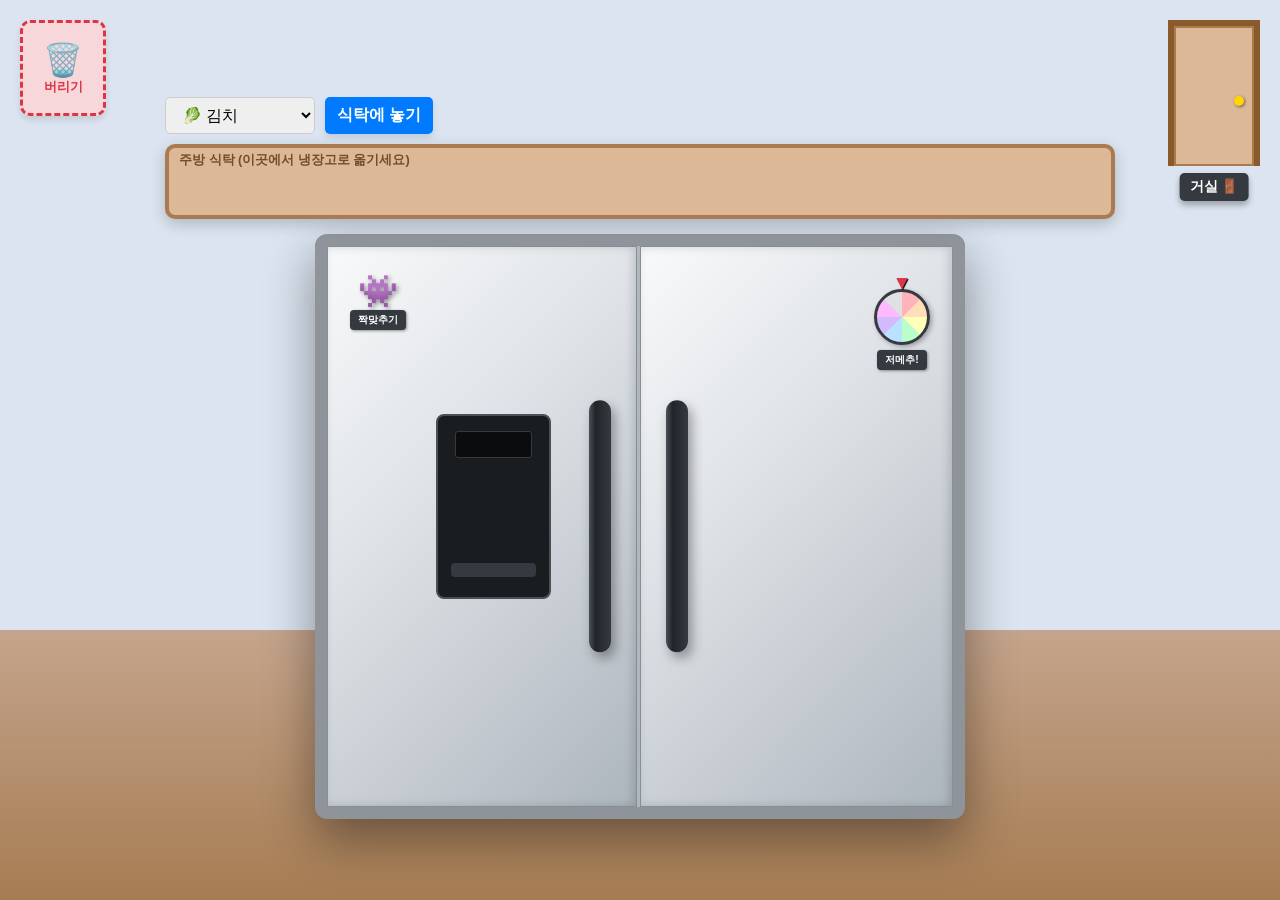
==== commit a2103df9: "Add : 미니게임 추가" ====
--- a/index.html
+++ b/index.html
@@ -75,8 +75,13 @@
               <div class="dispenser-tray"></div>
             </div>
             <span class="handle left-handle"></span>
-          </div>
-        </label>
+
+            <div class="mini-game" id="mini-game-btn">
+              <div class="game-icon">👾</div>
+              <span class="mini-label">짝맞추기</span>
+
+          </div>
+        </label></div>
       </div>
 
       <div class="fridge-half right-half">
@@ -188,6 +193,8 @@
       </div>
     </div>
 
+  
+
     <div class="exit-wrapper">
       <a href="livingroom.html" class="exit-door-frame">
         <div class="exit-door">
@@ -197,6 +204,20 @@
       </a>
     </div>
 
+    <div class="game-overlay" id="game-modal">
+      <div class="game-zoom-container">
+        <button class="close-game" id="close-game-btn">✖ 닫기</button>
+        <h2>음식 짝맞추기 🧠</h2>
+
+        <div id="move-counter" style="margin-bottom: 10px; font-weight: bold; color: #555;">시도 횟수: 0</div>
+        
+        <div class="game-board" id="memory-board"></div>
+        
+        <div id="game-result" class="game-result">모든 카드의 짝을 맞추세요!</div>
+        <button class="reset-btn" id="reset-game-btn">다시 섞기</button>
+      </div>
+    </div>
+
     <script src="script.js"></script>
   </body>
 </html>
--- a/style.css
+++ b/style.css
@@ -635,7 +635,7 @@
   color: white;
   padding: 3px 8px;
   border-radius: 4px;
-  font-size: 0.75rem;
+  font-size: 0.65rem;
   font-weight: bold;
   box-shadow: 1px 1px 3px rgba(0, 0, 0, 0.4);
 }
@@ -810,3 +810,151 @@
     transform: rotateY(105deg);
   }
 }
+/* =========================================
+   🎮 미니게임 (음식 짝맞추기)
+========================================= */
+/* 미니게임기 자석 버튼 (왼쪽 문에 배치) */
+.mini-game {
+  position: absolute;
+  top: 25px;
+  left: 20px;
+  width: 60px;
+  display: flex;
+  flex-direction: column;
+  align-items: center;
+  cursor: pointer;
+  z-index: 5;
+  transition: transform 0.2s;
+}
+.mini-game:hover {
+  transform: scale(1.15);
+}
+.game-icon {
+  font-size: 2rem;
+  margin-bottom: -5px;
+  z-index: 2;
+  filter: drop-shadow(2px 2px 2px rgba(0, 0, 0, 0.4));
+}
+
+/* 게임 확대 모달창 */
+.game-overlay {
+  position: fixed;
+  top: 0;
+  left: 0;
+  width: 100vw;
+  height: 100vh;
+  background-color: rgba(0, 0, 0, 0.7);
+  z-index: 9999;
+  display: flex;
+  justify-content: center;
+  align-items: center;
+  opacity: 0;
+  visibility: hidden;
+  transition: 0.3s;
+}
+.game-overlay.show {
+  opacity: 1;
+  visibility: visible;
+}
+.game-zoom-container {
+  background-color: white;
+  padding: 25px;
+  border-radius: 20px;
+  text-align: center;
+  position: relative;
+  transform: scale(0.5);
+  transition: 0.4s cubic-bezier(0.25, 0.8, 0.25, 1);
+  width: 90vw;
+  max-width: 380px;
+  box-shadow: 0 15px 40px rgba(0, 0, 0, 0.5);
+}
+.game-overlay.show .game-zoom-container {
+  transform: scale(1);
+}
+.close-game {
+  position: absolute;
+  top: 15px;
+  right: 15px;
+  background: #dc3545;
+  color: white;
+  border: none;
+  padding: 6px 10px;
+  border-radius: 5px;
+  cursor: pointer;
+  font-weight: bold;
+}
+
+/* 4x3 게임 보드판 */
+.game-board {
+  display: grid;
+  grid-template-columns: repeat(4, 1fr);
+  gap: 10px;
+  margin: 20px auto;
+  width: 100%;
+  max-width: 300px;
+  perspective: 1000px;
+}
+
+/* 개별 카드 입체(3D) 뒤집기 설계 */
+.memory-card {
+  width: 100%;
+  aspect-ratio: 1;
+  cursor: pointer;
+  position: relative;
+  transform-style: preserve-3d;
+  transition: transform 0.5s;
+}
+.memory-card.flip {
+  transform: rotateY(180deg);
+}
+.memory-card-front,
+.memory-card-back {
+  position: absolute;
+  width: 100%;
+  height: 100%;
+  backface-visibility: hidden;
+  border-radius: 8px;
+  display: flex;
+  justify-content: center;
+  align-items: center;
+  font-size: 2rem;
+  box-shadow: 0 4px 8px rgba(0, 0, 0, 0.2);
+}
+.memory-card-front {
+  background: linear-gradient(135deg, #495057, #212529);
+} /* 카드가 엎어져 있을 때 */
+.memory-card-front::after {
+  content: '?';
+  color: rgba(255, 255, 255, 0.5);
+  font-size: 1.5rem;
+  font-weight: bold;
+}
+.memory-card-back {
+  background: #f8f9fa;
+  transform: rotateY(180deg);
+  border: 2px solid #dee2e6;
+  box-sizing: border-box;
+} /* 식재료가 보일 때 */
+
+.reset-btn {
+  margin-top: 15px;
+  padding: 10px 20px;
+  background-color: #28a745;
+  color: white;
+  border: none;
+  border-radius: 5px;
+  font-weight: bold;
+  font-size: 1rem;
+  cursor: pointer;
+  transition: 0.2s;
+}
+.reset-btn:hover {
+  background-color: #218838;
+}
+.game-result {
+  font-size: 1.1rem;
+  font-weight: bold;
+  color: #007bff;
+  margin-top: 10px;
+  min-height: 25px;
+}
